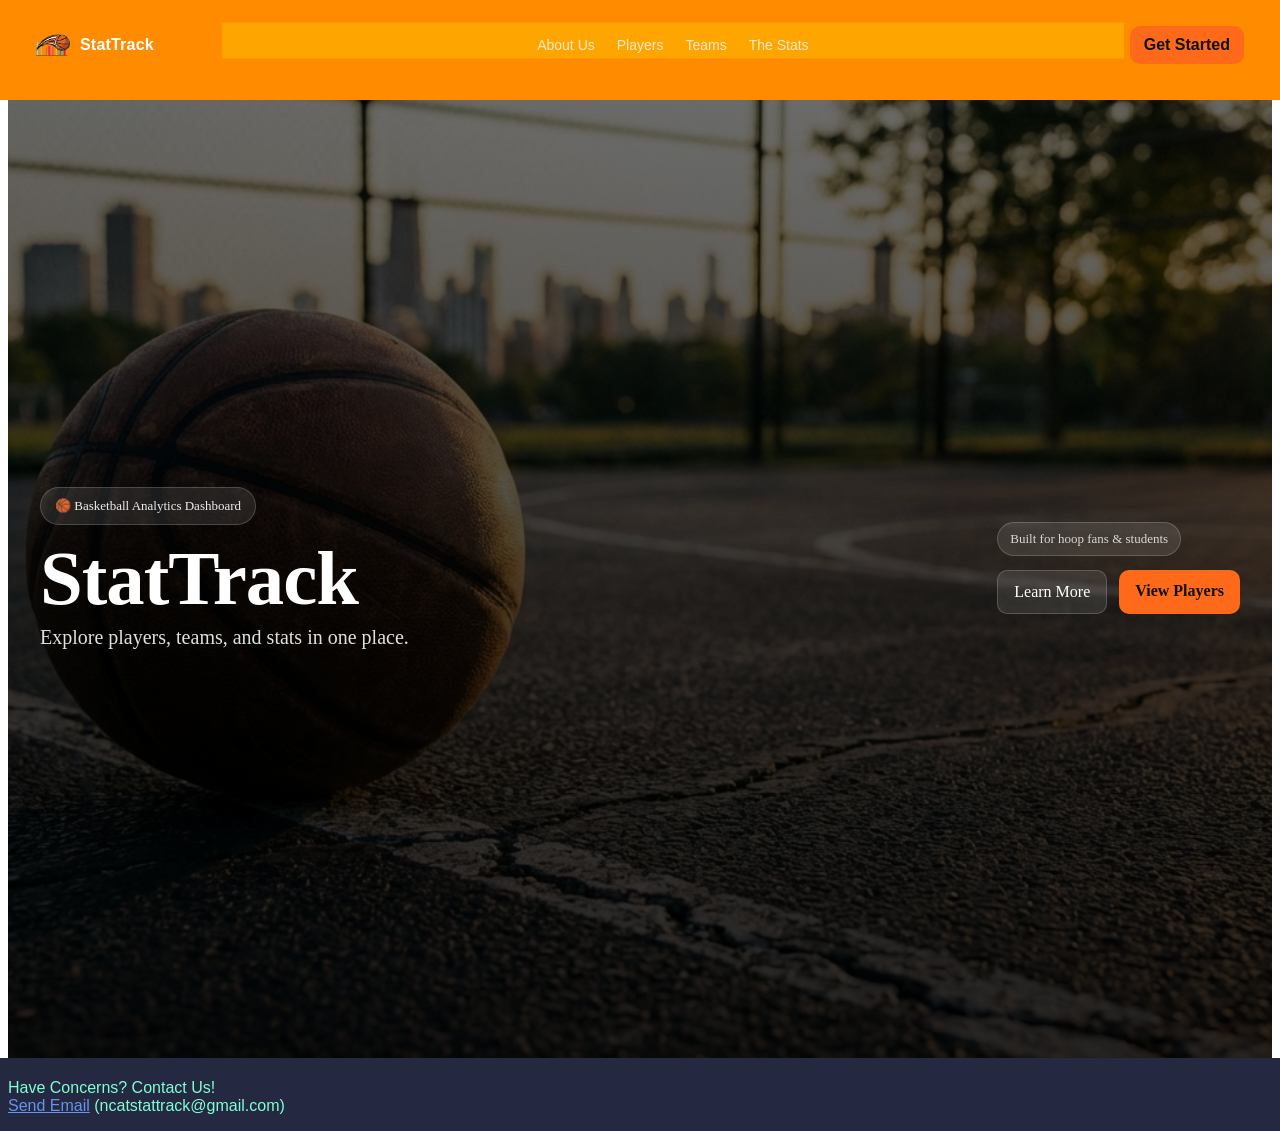
==== index.html @ 9331fdfb "Update index.html" ====
<!DOCTYPE html>
<html>
<head>
    <meta charset="UTF-8" />
    <meta name="viewport" content="width=device-width, initial-scale=1.0" />

    <title>StatTrack | Home</title>

    <!-- Global styles (already used across your site) -->
    <link rel="stylesheet" href="style.css">

    <!-- Homepage-only styles (you said this file exists / will exist) -->
    <link rel="stylesheet" href="home.css">

    <script src="api.js"></script>
    <script src="script.js"></script>
</head>

<body onload="helloWorld()">

    <!-- HOMEPAGE WRAPPER -->
    <main class="home">

        <!-- TOP NAV / HEADER (modern layout like reference) -->
        <header class="home-topbar">
            <div class="home-brand">
                <img src="stattrack_logo.png" alt="StatTrack Logo" class="home-logo">
                <span class="home-brandname">StatTrack</span>
            </div>

            <nav class="home-nav">
                <a href="aboutus.html">About Us</a>
                <a href="players.html">Players</a>
                <a href="teams.html">Teams</a>
                <a href="thestats.html">The Stats</a>
            </nav>

            <a class="home-cta" href="players.html">Get Started</a>
        </header>

        <!-- HERO CONTENT -->
        <section class="home-hero">
            <!-- Left side -->
            <div class="home-left">
                <div class="home-pill">🏀 Basketball Analytics Dashboard</div>
                <h1 class="home-title">StatTrack</h1>
                <p class="home-subtitle">
                    Explore players, teams, and stats in one place.
                </p>
            </div>

            <!-- Right side -->
            <div class="home-right">
                <div class="home-trust">Built for hoop fans & students</div>

                <div class="home-actions">
                    <a class="home-linkbtn" href="aboutus.html">Learn More</a>
                    <a class="home-primarybtn" href="players.html">View Players</a>
                </div>
            </div>
        </section>

    </main>

    <!-- Footer stays exactly like your original -->
    <footer>
        <div class="little-br"></div>
        <p>
            Have Concerns? Contact Us!<br>
            <a href="mailto:ncatstattrack@gmail.com">Send Email</a> (ncatstattrack@gmail.com)
        </p>
    </footer>

</body>
</html>
---- style.css ----
header {
    box-shadow: 0 -5vh 0 7vh darkorange;
    background-color: darkorange;
    box-sizing: border-box;
    color: white;
    font-family: Arial;
    margin-bottom: 0;
    padding-bottom: 0;
}

nav {
    box-shadow: 0 -0.5vh 0 1.1vh orange;
    background-color: orange;
    
}

nav a {
    text-decoration: none;
    color: #242841;
    font-family: Arial;
    font-size: 20px;
}

nav a:visited {
    color: #242841;
}

nav a:hover {
    color: white;
}

#footer-buffer {
    height: 100vh;
}

footer {
    box-shadow: 0 50vh 0 50vh #242841;
    background-color: #242841;
    color: aquamarine;
    font-family: Arial;
}

footer a {
    color: cornflowerblue;
}

footer a:visited {
    color: cornflowerblue;
}

.just-arial {
    font-family: Arial;
}

.simple-text {
    width: 725px;
    font-family: Arial;
}

.compare-text {
    font-family: Arial;
    text-align: center;
    vertical-align: top;
}

.fake-header {
    font-size: large;
    font-weight: bold;
    text-decoration: underline;
}

.little-br {
    height: 5px;
}

.season-table {
    border: 1px solid black;
}

.season-table td {
    border: 1px solid black;
}

.compare-table {
    margin-left: auto;
    margin-right: auto;
}

.compare-line {
  border-left: 2px solid black;
  height: 500px;
  position: relative;
  left: 50%;
  margin-left: -3px;
  margin-right: 300px;
  top: 0;
}
---- home.css ----
/* home.css
   Only linked on index.html, so it won’t affect your other pages.
   Uses your existing image: stattrackbg.png
*/

/* Full-screen background + dark overlay */
.home{
  min-height: 100vh;
  position: relative;
  color: #fff;

  background-image:
    linear-gradient(180deg, rgba(0,0,0,.55), rgba(0,0,0,.82)),
    url("stattrackbg.png");

  background-size: cover;
  background-position: center;
  background-repeat: no-repeat;
}

/* ---- Top bar (logo left, links centered, CTA right) ---- */
.home-topbar{
  position: absolute;
  top: 0; left: 0; right: 0;
  z-index: 5;

  display: flex;
  align-items: center;
  justify-content: space-between;
  gap: 16px;

  padding: 18px 28px;
}

.home-brand{
  display: flex;
  align-items: center;
  gap: 10px;
  min-width: 180px;
}

.home-logo{
  width: 34px;
  height: 34px;
  object-fit: contain;
}

.home-brandname{
  font-weight: 700;
  letter-spacing: .2px;
}

.home-nav{
  display: flex;
  gap: 22px;
  align-items: center;
  justify-content: center;
  flex: 1;
}

.home-nav a{
  color: rgba(255,255,255,.78);
  text-decoration: none;
  font-size: 14px;
}

.home-nav a:hover{
  color: #fff;
}

/* CTA button (orange) */
.home-cta{
  text-decoration: none;
  font-weight: 700;
  padding: 10px 14px;
  border-radius: 10px;

  background: #ff6a1a;
  color: #111;
}

/* ---- Hero layout ---- */
.home-hero{
  min-height: 100vh;
  max-width: 1200px;
  margin: 0 auto;

  /* space for topbar */
  padding: 110px 28px 40px;

  display: grid;
  grid-template-columns: 1.25fr 1fr;
  gap: 40px;
  align-items: center;
}

/* Left side */
.home-pill{
  display: inline-block;
  padding: 10px 14px;
  border-radius: 999px;

  background: rgba(255,255,255,.10);
  border: 1px solid rgba(255,255,255,.18);
  color: rgba(255,255,255,.92);
  font-size: 13px;
}

.home-title{
  margin: 18px 0 10px;
  font-size: clamp(56px, 6vw, 96px);
  line-height: .95;
  letter-spacing: -1px;
}

.home-subtitle{
  margin: 0;
  font-size: 20px;
  color: rgba(255,255,255,.88);
  max-width: 520px;
}

/* Right side */
.home-right{
  justify-self: end;
  max-width: 420px;
}

.home-trust{
  display: inline-block;
  padding: 8px 12px;
  border-radius: 999px;

  background: rgba(255,255,255,.10);
  border: 1px solid rgba(255,255,255,.18);
  color: rgba(255,255,255,.80);
  font-size: 13px;

  margin-bottom: 14px;
}

.home-actions{
  display: flex;
  gap: 12px;
  flex-wrap: wrap;
}

/* Buttons */
.home-linkbtn{
  text-decoration: none;
  color: #fff;

  padding: 12px 16px;
  border-radius: 10px;

  background: rgba(255,255,255,.10);
  border: 1px solid rgba(255,255,255,.18);
}

.home-linkbtn:hover{
  background: rgba(255,255,255,.14);
}

.home-primarybtn{
  text-decoration: none;
  color: #111;
  font-weight: 800;

  padding: 12px 16px;
  border-radius: 10px;

  background: #ff6a1a;
}

.home-primarybtn:hover{
  filter: brightness(1.05);
}

/* ---- Mobile ---- */
@media (max-width: 950px){
  /* keep it simple: hide center nav on small screens */
  .home-nav{ display: none; }

  .home-hero{
    grid-template-columns: 1fr;
    gap: 18px;
  }

  .home-right{
    justify-self: start;
  }
}
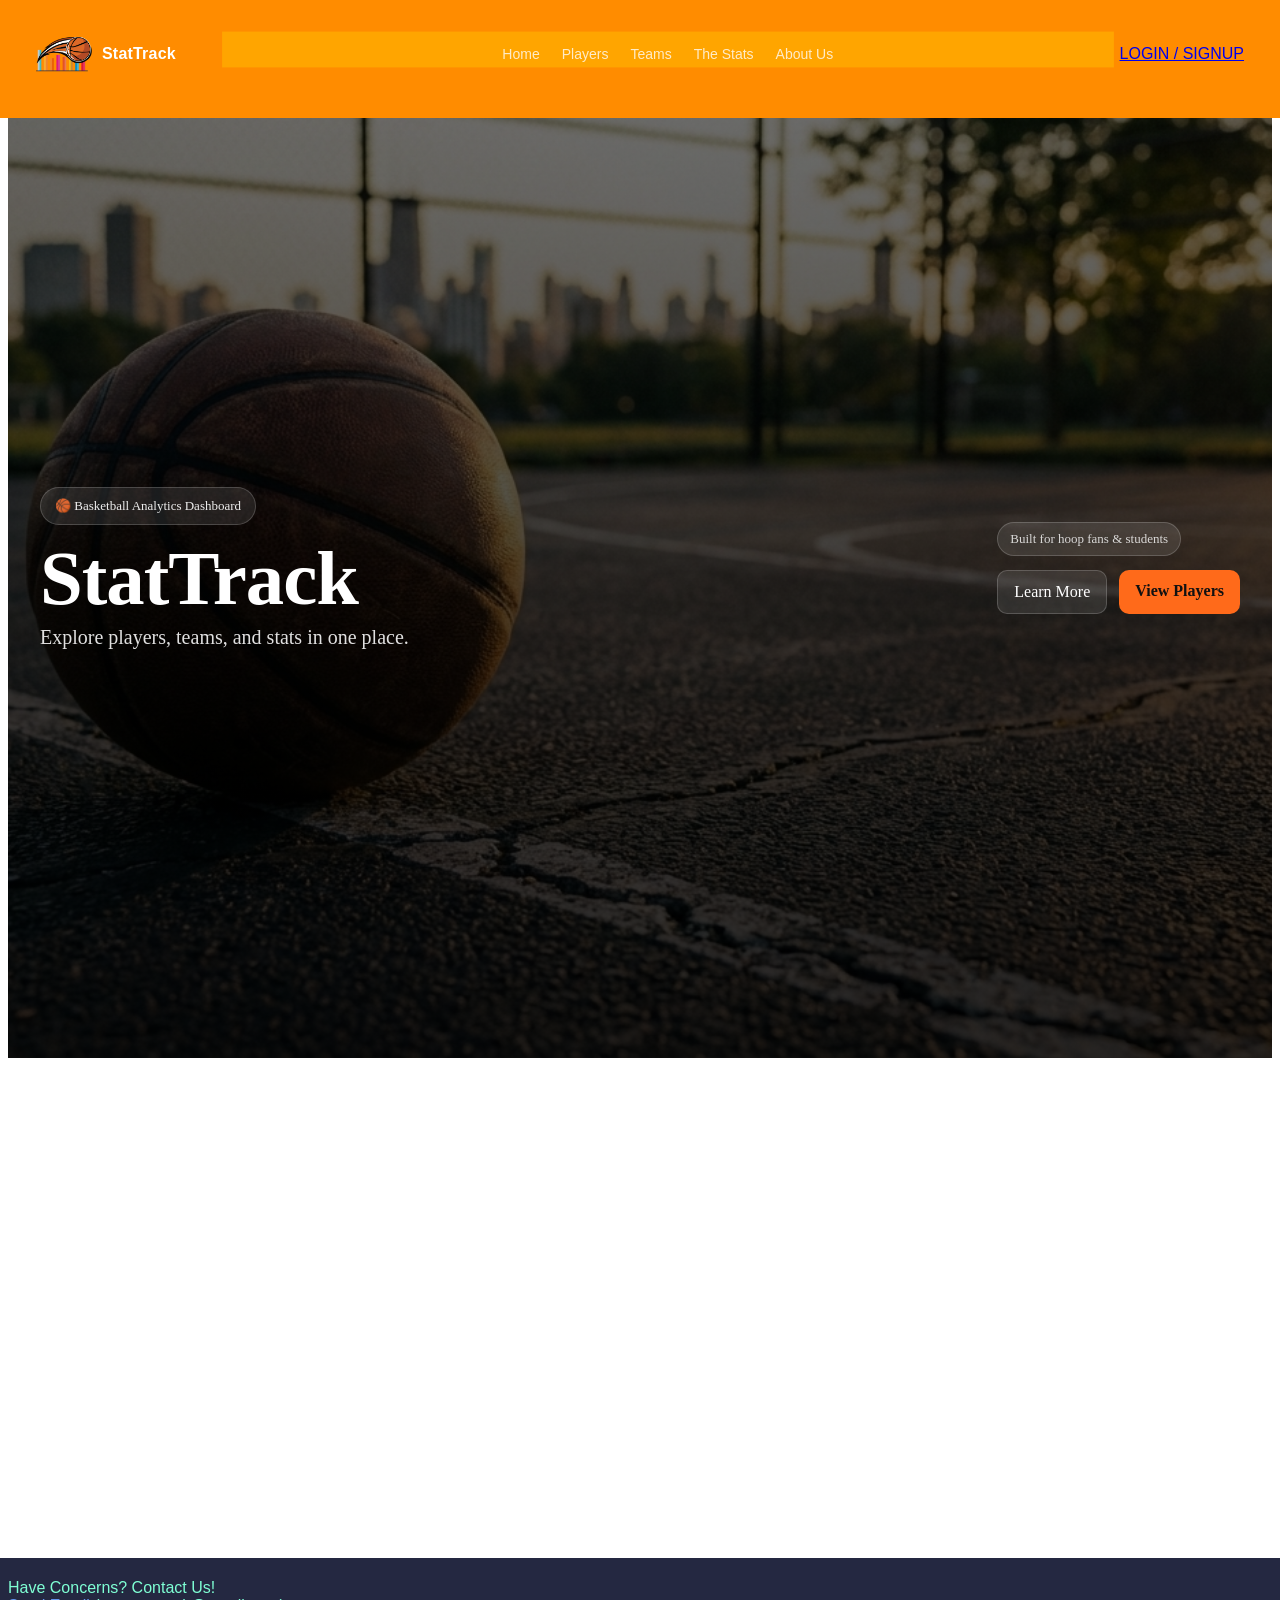
==== commit 6405ccce: "Update index.html" ====
--- a/index.html
+++ b/index.html
@@ -6,10 +6,10 @@
 
     <title>StatTrack | Home</title>
 
-    <!-- Global styles (already used across your site) -->
+    <!-- Global styles -->
     <link rel="stylesheet" href="style.css">
 
-    <!-- Homepage-only styles (you said this file exists / will exist) -->
+    <!-- Homepage specific styles -->
     <link rel="stylesheet" href="home.css">
 
     <script src="api.js"></script>
@@ -21,48 +21,64 @@
     <!-- HOMEPAGE WRAPPER -->
     <main class="home">
 
-        <!-- TOP NAV / HEADER (modern layout like reference) -->
+        <!-- TOP NAV / HEADER -->
         <header class="home-topbar">
+
             <div class="home-brand">
                 <img src="stattrack_logo.png" alt="StatTrack Logo" class="home-logo">
                 <span class="home-brandname">StatTrack</span>
             </div>
 
             <nav class="home-nav">
-                <a href="aboutus.html">About Us</a>
+                <a href="#" onclick="return false;">Home</a>
                 <a href="players.html">Players</a>
                 <a href="teams.html">Teams</a>
                 <a href="thestats.html">The Stats</a>
+                <a href="aboutus.html">About Us</a>
             </nav>
 
-            <a class="home-cta" href="players.html">Get Started</a>
+            <!-- Login Button (kept from your current version) -->
+            <div id="login-container">
+                <a href="login.html">LOGIN / SIGNUP</a>
+            </div>
+
         </header>
 
         <!-- HERO CONTENT -->
         <section class="home-hero">
-            <!-- Left side -->
+
+            <!-- Left -->
             <div class="home-left">
                 <div class="home-pill">🏀 Basketball Analytics Dashboard</div>
                 <h1 class="home-title">StatTrack</h1>
+
                 <p class="home-subtitle">
                     Explore players, teams, and stats in one place.
                 </p>
             </div>
 
-            <!-- Right side -->
+            <!-- Right -->
             <div class="home-right">
-                <div class="home-trust">Built for hoop fans & students</div>
+
+                <div class="home-trust">
+                    Built for hoop fans & students
+                </div>
 
                 <div class="home-actions">
                     <a class="home-linkbtn" href="aboutus.html">Learn More</a>
                     <a class="home-primarybtn" href="players.html">View Players</a>
                 </div>
+
             </div>
+
         </section>
 
     </main>
 
-    <!-- Footer stays exactly like your original -->
+    <!-- Footer Buffer -->
+    <div id="footer-buffer"></div>
+
+    <!-- Site Footer -->
     <footer>
         <div class="little-br"></div>
         <p>
@@ -73,4 +89,3 @@
 
 </body>
 </html>
-
--- a/style.css
+++ b/style.css
@@ -30,8 +30,20 @@
     color: white;
 }
 
+#login-container {
+    float: right;
+}
+
+#login-form {
+    width: 50%;
+    margin-left: auto;
+    margin-right: auto;
+    text-align: center;
+    font-family: Arial;
+}
+
 #footer-buffer {
-    height: 100vh;
+    height: 500px;
 }
 
 footer {
@@ -49,16 +61,12 @@
     color: cornflowerblue;
 }
 
-.just-arial {
-    font-family: Arial;
-}
-
 .simple-text {
     width: 725px;
     font-family: Arial;
 }
 
-.compare-text {
+.stat-text {
     font-family: Arial;
     text-align: center;
     vertical-align: top;
@@ -74,6 +82,11 @@
     height: 5px;
 }
 
+.stat-table {
+    margin-left: auto;
+    margin-right: auto;
+}
+
 .season-table {
     border: 1px solid black;
 }
@@ -82,9 +95,28 @@
     border: 1px solid black;
 }
 
-.compare-table {
-    margin-left: auto;
-    margin-right: auto;
+.season-arrow {
+    position: relative;
+    width: 100px;
+}
+
+.season-arrow button {
+    position: absolute;
+    top: 0;
+}
+
+.season-key {
+    text-align: left;
+}
+
+.season-color-1 {
+    background-color: antiquewhite;
+    color: black;
+}
+
+.season-color-2 {
+    background-color: coral;
+    color: black;
 }
 
 .compare-line {
--- a/home.css
+++ b/home.css
@@ -40,8 +40,8 @@
 }
 
 .home-logo{
-  width: 34px;
-  height: 34px;
+  width: 56px;
+  height: 56px;
   object-fit: contain;
 }
 
@@ -190,4 +190,3 @@
     justify-self: start;
   }
 }
-
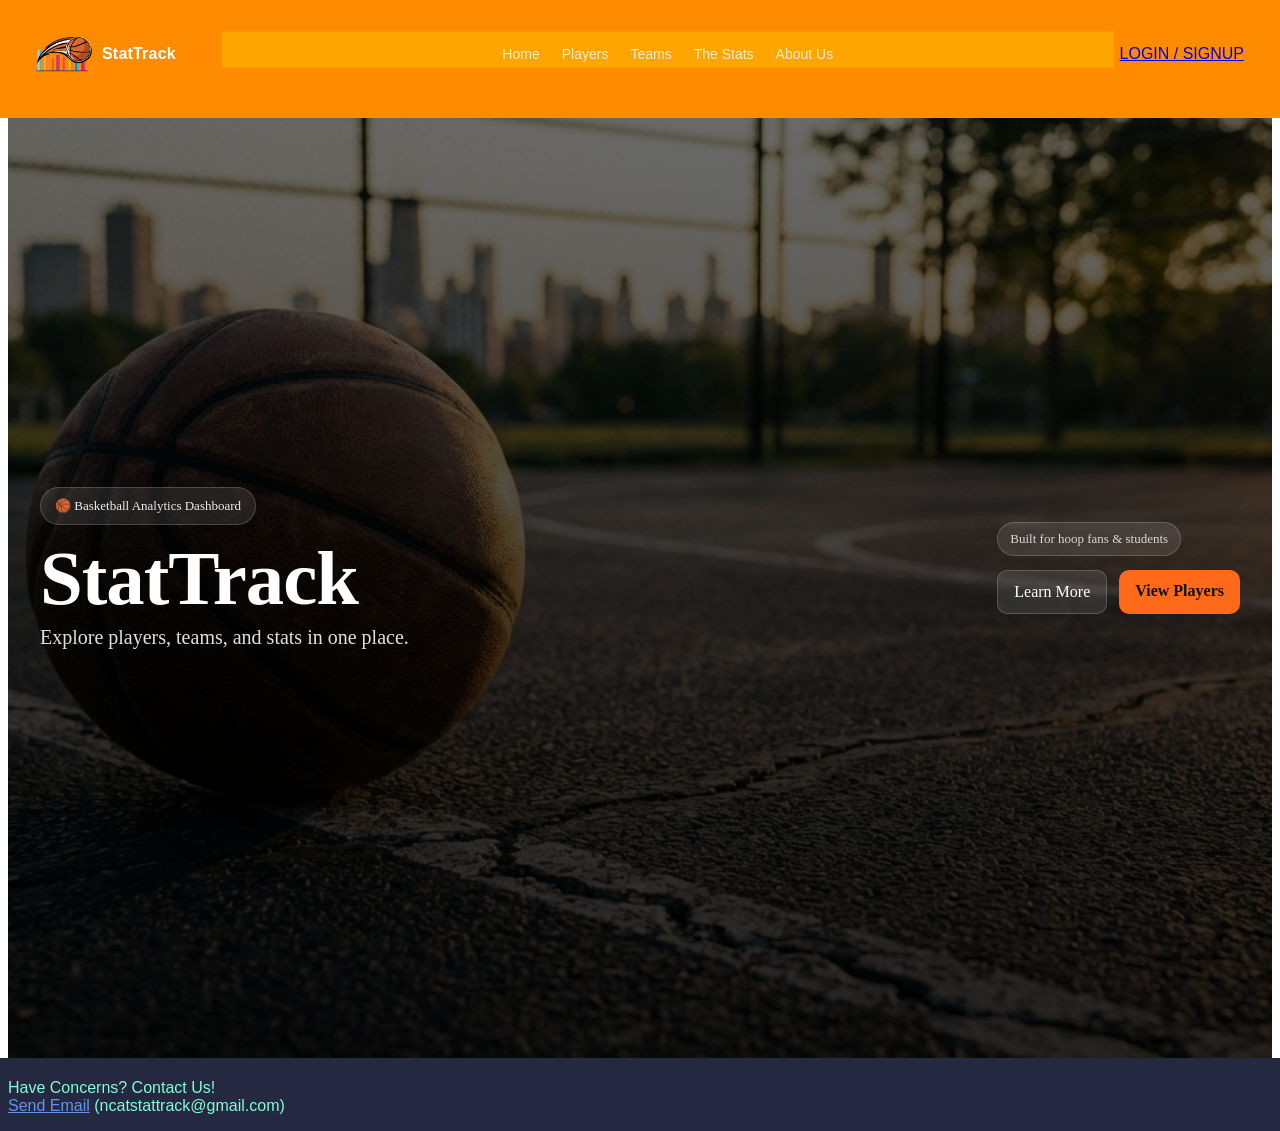
==== commit 65ea48cf: "Update index.html" ====
--- a/index.html
+++ b/index.html
@@ -75,8 +75,7 @@
 
     </main>
 
-    <!-- Footer Buffer -->
-    <div id="footer-buffer"></div>
+ 
 
     <!-- Site Footer -->
     <footer>
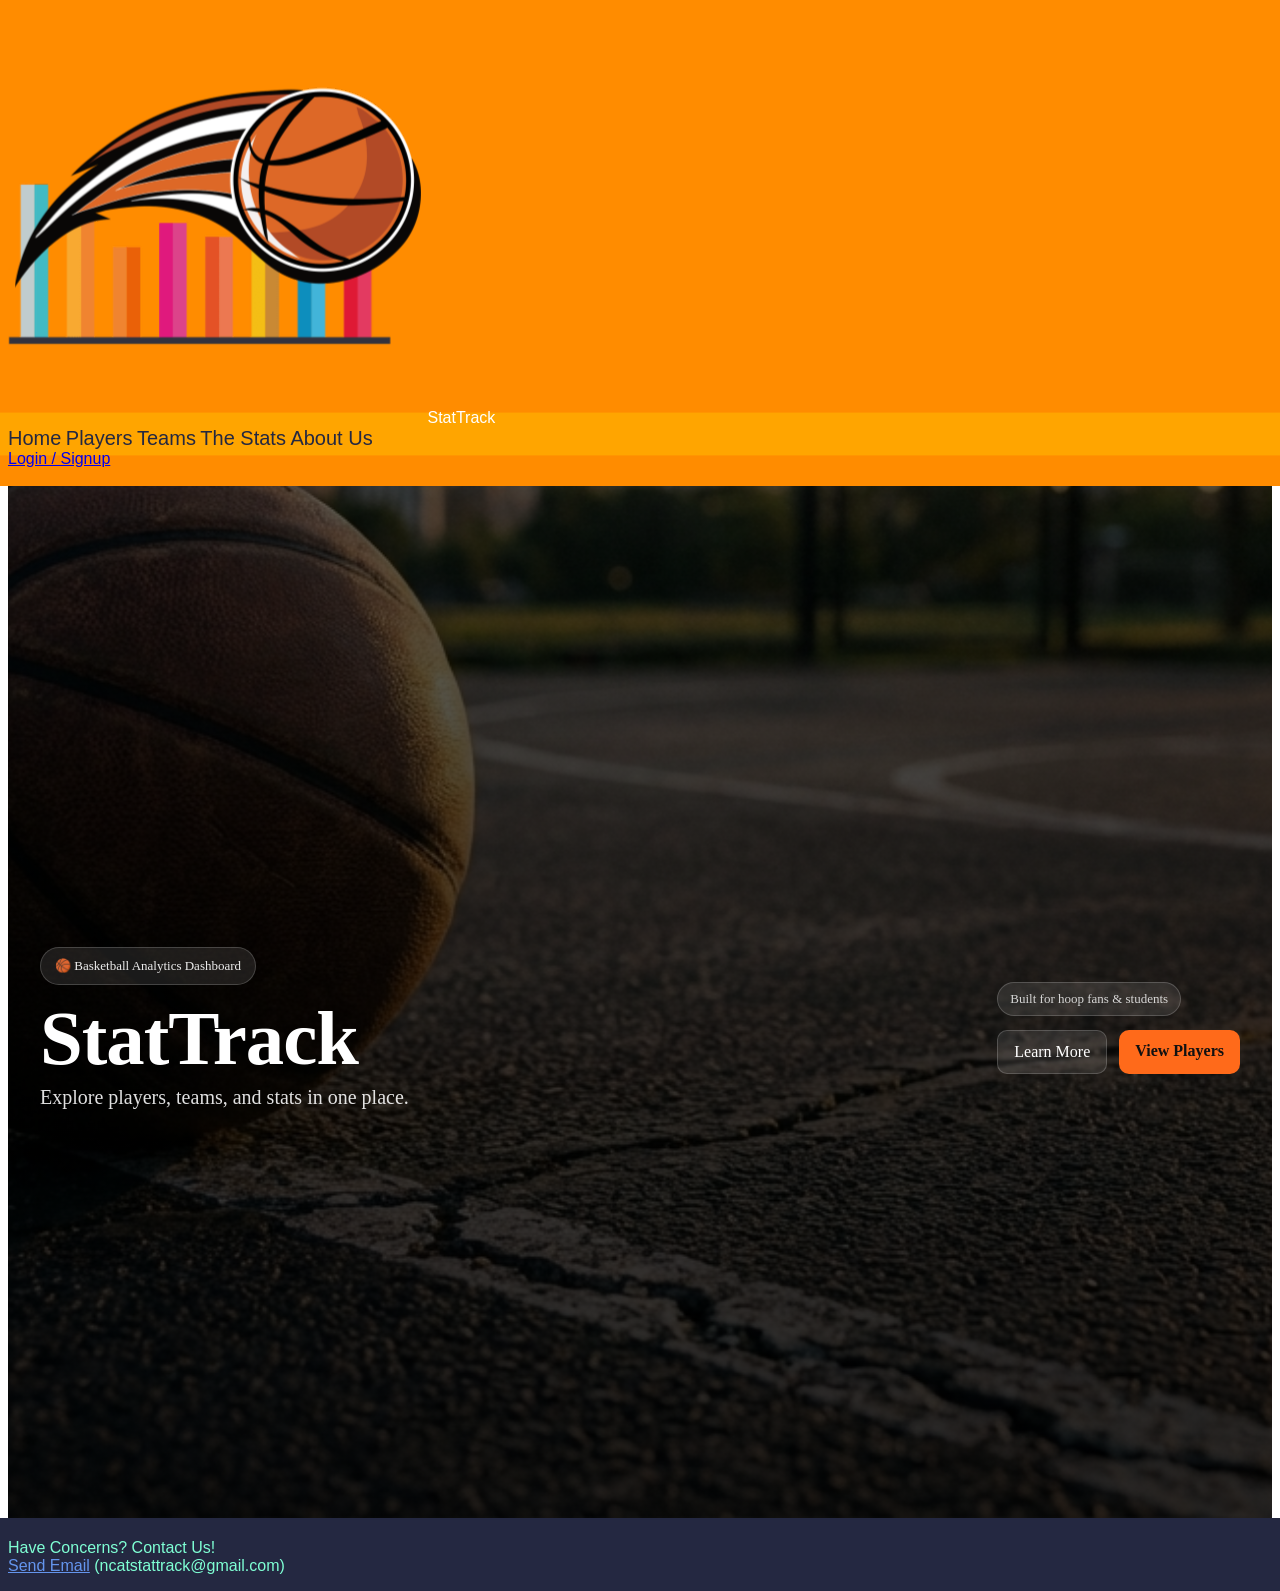
==== commit e94fe582: "Update index.html" ====
--- a/index.html
+++ b/index.html
@@ -22,27 +22,24 @@
     <main class="home">
 
         <!-- TOP NAV / HEADER -->
-        <header class="home-topbar">
+    <header class="site-header">
+        <div class="site-brand">
+            <img src="stattrack_logo.png" alt="StatTrack Logo" class="site-logo">
+            <span class="site-title">StatTrack</span>
+        </div>
 
-            <div class="home-brand">
-                <img src="stattrack_logo.png" alt="StatTrack Logo" class="home-logo">
-                <span class="home-brandname">StatTrack</span>
-            </div>
+        <nav class="site-nav">
+            <a href="#" onclick="return false;">Home</a>
+            <a href="players.html">Players</a>
+            <a href="teams.html">Teams</a>
+            <a href="thestats.html">The Stats</a>
+            <a href="aboutus.html">About Us</a>
+        </nav>
 
-            <nav class="home-nav">
-                <a href="#" onclick="return false;">Home</a>
-                <a href="players.html">Players</a>
-                <a href="teams.html">Teams</a>
-                <a href="thestats.html">The Stats</a>
-                <a href="aboutus.html">About Us</a>
-            </nav>
-
-            <!-- Login Button (kept from your current version) -->
-            <div id="login-container">
-                <a href="login.html">LOGIN / SIGNUP</a>
-            </div>
-
-        </header>
+        <div class="site-actions">
+            <a href="login.html" class="login-btn">Login / Signup</a>
+        </div>
+    </header>
 
         <!-- HERO CONTENT -->
         <section class="home-hero">
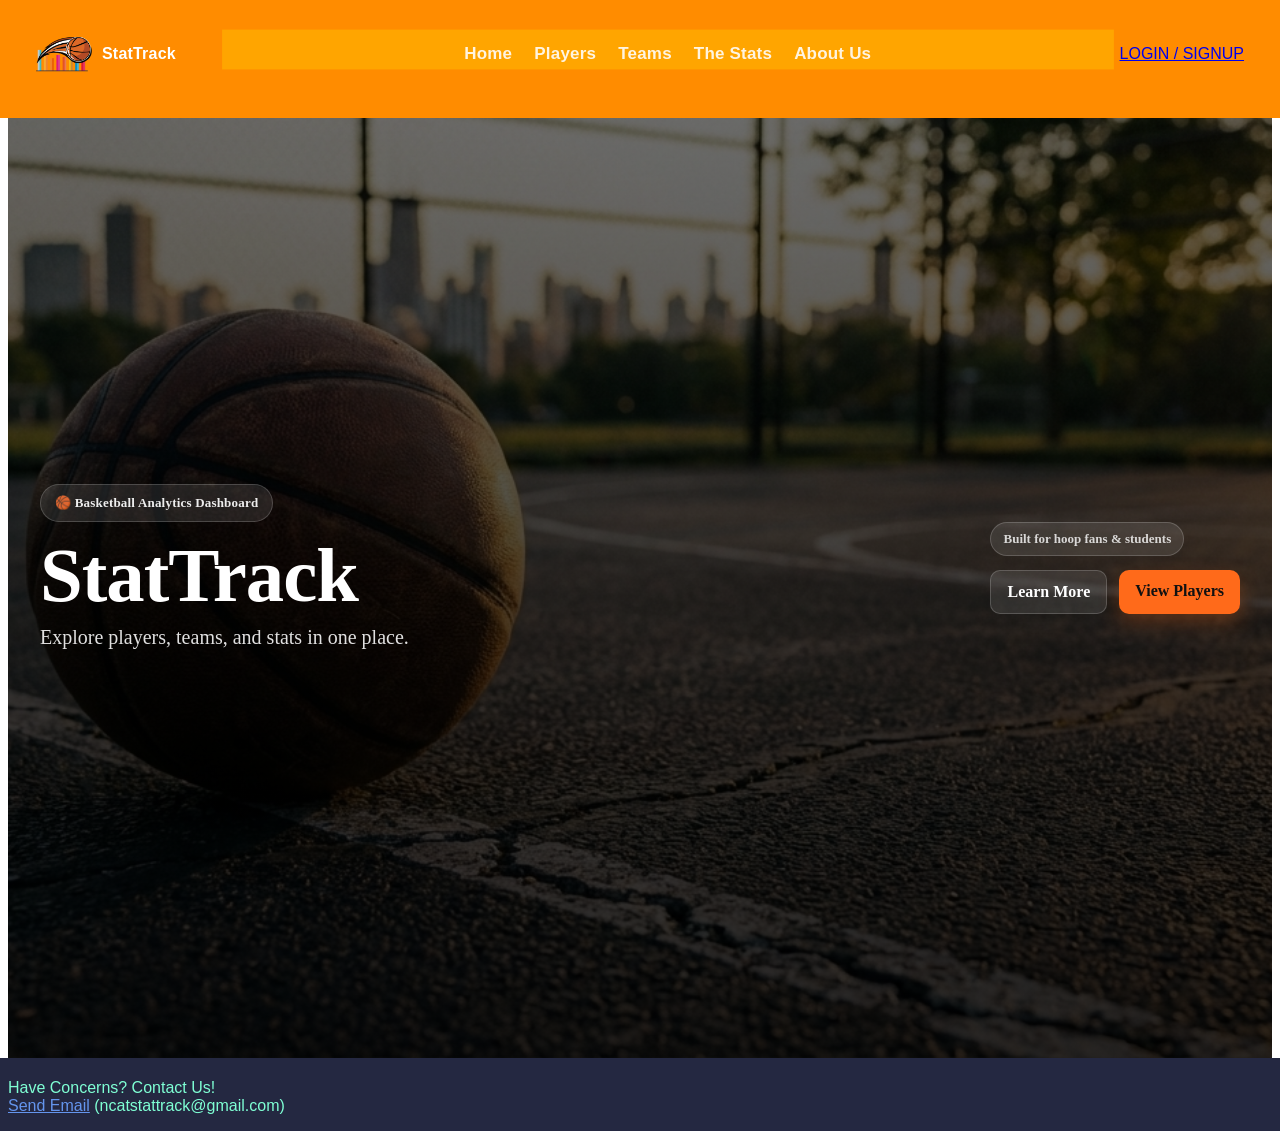
==== commit e2b93085: "Update index.html" ====
--- a/index.html
+++ b/index.html
@@ -22,24 +22,28 @@
     <main class="home">
 
         <!-- TOP NAV / HEADER -->
-    <header class="site-header">
-        <div class="site-brand">
-            <img src="stattrack_logo.png" alt="StatTrack Logo" class="site-logo">
-            <span class="site-title">StatTrack</span>
-        </div>
+  <header class="home-topbar">
 
-        <nav class="site-nav">
-            <a href="#" onclick="return false;">Home</a>
-            <a href="players.html">Players</a>
-            <a href="teams.html">Teams</a>
-            <a href="thestats.html">The Stats</a>
-            <a href="aboutus.html">About Us</a>
-        </nav>
+            <div class="home-brand">
+                <img src="stattrack_logo.png" alt="StatTrack Logo" class="home-logo">
+                <span class="home-brandname">StatTrack</span>
+            </div>
 
-        <div class="site-actions">
-            <a href="login.html" class="login-btn">Login / Signup</a>
-        </div>
-    </header>
+            <nav class="home-nav">
+                <a href="#" onclick="return false;">Home</a>
+                <a href="players.html">Players</a>
+                <a href="teams.html">Teams</a>
+                <a href="thestats.html">The Stats</a>
+                <a href="aboutus.html">About Us</a>
+            </nav>
+
+            <!-- Login Button (kept from your current version) -->
+            <div id="login-container">
+                <a href="login.html">LOGIN / SIGNUP</a>
+            </div>
+
+        </header>
+
 
         <!-- HERO CONTENT -->
         <section class="home-hero">
--- a/home.css
+++ b/home.css
@@ -189,4 +189,366 @@
   .home-right{
     justify-self: start;
   }
-}
+}  line-height: 1;
+}
+
+/* Nav */
+.home-nav {
+  display: flex;
+  align-items: center;
+  justify-content: center;
+  gap: 32px;
+  flex: 1;
+}
+
+.home-nav a {
+  color: rgba(255, 255, 255, 0.88);
+  text-decoration: none;
+  font-size: 17px;
+  font-weight: 600;
+  letter-spacing: 0.2px;
+  transition: color 0.2s ease, transform 0.2s ease;
+}
+
+.home-nav a:hover {
+  color: #ffffff;
+  transform: translateY(-1px);
+}
+
+/* Right-side CTA / login */
+.home-cta {
+  text-decoration: none;
+  font-weight: 800;
+  font-size: 15px;
+  padding: 12px 18px;
+  border-radius: 12px;
+  background: #ff6a1a;
+  color: #111;
+  box-shadow: 0 8px 20px rgba(255, 106, 26, 0.28);
+  transition: transform 0.2s ease, filter 0.2s ease;
+}
+
+.home-cta:hover {
+  filter: brightness(1.05);
+  transform: translateY(-1px);
+}
+
+/* ---- Hero layout ---- */
+.home-hero {
+  min-height: 100vh;
+  max-width: 1200px;
+  margin: 0 auto;
+  padding: 140px 40px 60px;
+
+  display: grid;
+  grid-template-columns: 1.2fr 0.9fr;
+  gap: 56px;
+  align-items: center;
+}
+
+/* Left side */
+.home-left {
+  max-width: 680px;
+}
+
+.home-pill {
+  display: inline-block;
+  padding: 10px 16px;
+  border-radius: 999px;
+  background: rgba(255, 255, 255, 0.10);
+  border: 1px solid rgba(255, 255, 255, 0.18);
+  color: rgba(255, 255, 255, 0.95);
+  font-size: 13px;
+  font-weight: 600;
+  letter-spacing: 0.2px;
+}
+
+.home-title {
+  margin: 22px 0 14px;
+  font-size: clamp(64px, 7vw, 104px);
+  line-height: 0.93;
+  letter-spacing: -1.8px;
+  font-weight: 800;
+}
+
+.home-subtitle {
+  margin: 0;
+  font-size: 22px;
+  line-height: 1.5;
+  color: rgba(255, 255, 255, 0.88);
+  max-width: 560px;
+}
+
+/* Right side */
+.home-right {
+  justify-self: end;
+  max-width: 430px;
+}
+
+.home-trust {
+  display: inline-block;
+  padding: 9px 13px;
+  border-radius: 999px;
+  background: rgba(255, 255, 255, 0.10);
+  border: 1px solid rgba(255, 255, 255, 0.18);
+  color: rgba(255, 255, 255, 0.82);
+  font-size: 13px;
+  font-weight: 600;
+  margin-bottom: 18px;
+}
+
+.home-actions {
+  display: flex;
+  gap: 14px;
+  flex-wrap: wrap;
+}
+
+.home-linkbtn {
+  text-decoration: none;
+  color: #fff;
+  font-weight: 600;
+  padding: 13px 18px;
+  border-radius: 12px;
+  background: rgba(255, 255, 255, 0.10);
+  border: 1px solid rgba(255, 255, 255, 0.18);
+  transition: background 0.2s ease, transform 0.2s ease;
+}
+
+.home-linkbtn:hover {
+  background: rgba(255, 255, 255, 0.16);
+  transform: translateY(-1px);
+}
+
+.home-primarybtn {
+  text-decoration: none;
+  color: #111;
+  font-weight: 800;
+  padding: 13px 18px;
+  border-radius: 12px;
+  background: #ff6a1a;
+  box-shadow: 0 8px 20px rgba(255, 106, 26, 0.28);
+  transition: transform 0.2s ease, filter 0.2s ease;
+}
+
+.home-primarybtn:hover {
+  filter: brightness(1.05);
+  transform: translateY(-1px);
+}
+
+/* ---- Tablet ---- */
+@media (max-width: 1100px) {
+  .home-topbar {
+    padding: 18px 24px;
+    gap: 18px;
+  }
+
+  .home-logo {
+    width: 60px;
+    height: 60px;
+  }
+
+  .home-brandname {
+    font-size: 24px;
+  }
+
+  .home-nav {
+    gap: 22px;
+  }
+
+  .home-nav a {
+    font-size: 15px;
+  }
+
+  .home-hero {
+    padding: 130px 24px 50px;
+    gap: 36px;
+  }
+}
+
+/* ---- Mobile ---- */
+@media (max-width: 950px) {
+  .home-topbar {
+    position: static;
+    padding: 18px 20px;
+    flex-wrap: wrap;
+    justify-content: space-between;
+  }
+
+  .home-brand {
+    min-width: auto;
+  }
+
+  .home-logo {
+    width: 56px;
+    height: 56px;
+  }
+
+  .home-brandname {
+    font-size: 22px;
+  }
+
+  .home-nav {
+    order: 3;
+    width: 100%;
+    justify-content: flex-start;
+    gap: 18px;
+    flex-wrap: wrap;
+    padding-top: 8px;
+  }
+
+  .home-nav a {
+    font-size: 15px;
+  }
+
+  .home-cta {
+    font-size: 14px;
+    padding: 11px 16px;
+  }
+
+  .home-hero {
+    min-height: auto;
+    grid-template-columns: 1fr;
+    gap: 22px;
+    padding: 36px 20px 50px;
+  }
+
+  .home-right {
+    justify-self: start;
+    max-width: 100%;
+  }
+
+  .home-title {
+    font-size: clamp(48px, 14vw, 72px);
+  }
+
+  .home-subtitle {
+    font-size: 18px;
+  }
+}}
+
+.home-nav a:hover{
+  color: #fff;
+}
+
+/* CTA button (orange) */
+.home-cta{
+  text-decoration: none;
+  font-weight: 700;
+  padding: 10px 14px;
+  border-radius: 10px;
+
+  background: #ff6a1a;
+  color: #111;
+}
+
+/* ---- Hero layout ---- */
+.home-hero{
+  min-height: 100vh;
+  max-width: 1200px;
+  margin: 0 auto;
+
+  /* space for topbar */
+  padding: 110px 28px 40px;
+
+  display: grid;
+  grid-template-columns: 1.25fr 1fr;
+  gap: 40px;
+  align-items: center;
+}
+
+/* Left side */
+.home-pill{
+  display: inline-block;
+  padding: 10px 14px;
+  border-radius: 999px;
+
+  background: rgba(255,255,255,.10);
+  border: 1px solid rgba(255,255,255,.18);
+  color: rgba(255,255,255,.92);
+  font-size: 13px;
+}
+
+.home-title{
+  margin: 18px 0 10px;
+  font-size: clamp(56px, 6vw, 96px);
+  line-height: .95;
+  letter-spacing: -1px;
+}
+
+.home-subtitle{
+  margin: 0;
+  font-size: 20px;
+  color: rgba(255,255,255,.88);
+  max-width: 520px;
+}
+
+/* Right side */
+.home-right{
+  justify-self: end;
+  max-width: 420px;
+}
+
+.home-trust{
+  display: inline-block;
+  padding: 8px 12px;
+  border-radius: 999px;
+
+  background: rgba(255,255,255,.10);
+  border: 1px solid rgba(255,255,255,.18);
+  color: rgba(255,255,255,.80);
+  font-size: 13px;
+
+  margin-bottom: 14px;
+}
+
+.home-actions{
+  display: flex;
+  gap: 12px;
+  flex-wrap: wrap;
+}
+
+/* Buttons */
+.home-linkbtn{
+  text-decoration: none;
+  color: #fff;
+
+  padding: 12px 16px;
+  border-radius: 10px;
+
+  background: rgba(255,255,255,.10);
+  border: 1px solid rgba(255,255,255,.18);
+}
+
+.home-linkbtn:hover{
+  background: rgba(255,255,255,.14);
+}
+
+.home-primarybtn{
+  text-decoration: none;
+  color: #111;
+  font-weight: 800;
+
+  padding: 12px 16px;
+  border-radius: 10px;
+
+  background: #ff6a1a;
+}
+
+.home-primarybtn:hover{
+  filter: brightness(1.05);
+}
+
+/* ---- Mobile ---- */
+@media (max-width: 950px){
+  /* keep it simple: hide center nav on small screens */
+  .home-nav{ display: none; }
+
+  .home-hero{
+    grid-template-columns: 1fr;
+    gap: 18px;
+  }
+
+  .home-right{
+    justify-self: start;
+  }
+}
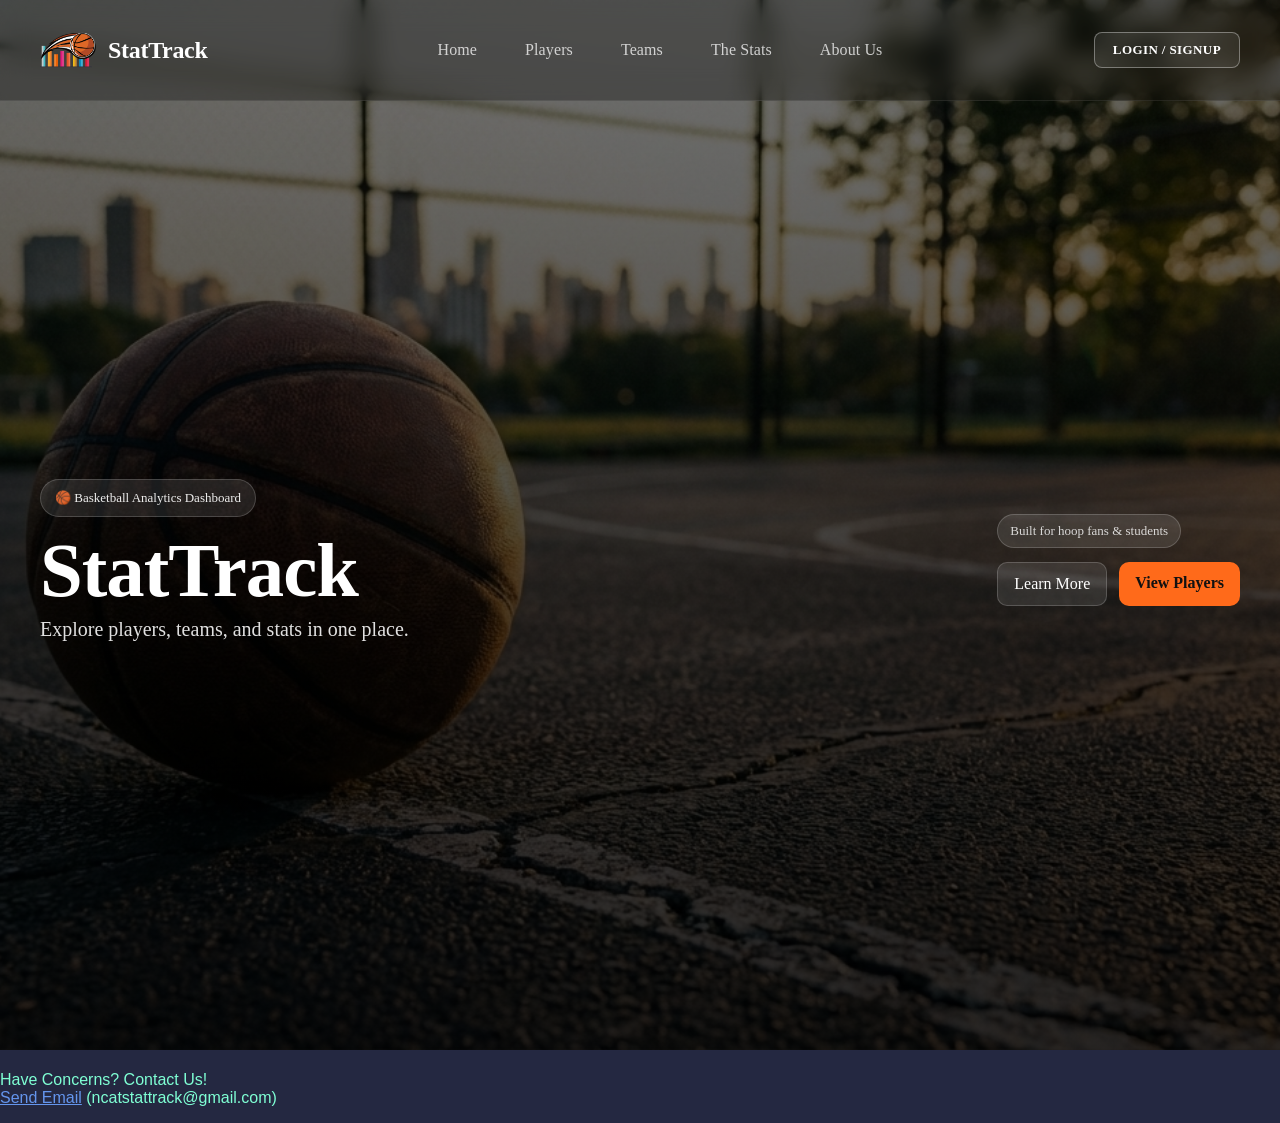
==== commit a17efc53: "Cookie testing" ====
--- a/index.html
+++ b/index.html
@@ -16,7 +16,7 @@
     <script src="script.js"></script>
 </head>
 
-<body onload="helloWorld()">
+<body>
 
     <!-- HOMEPAGE WRAPPER -->
     <main class="home">
--- a/style.css
+++ b/style.css
@@ -66,12 +66,6 @@
     font-family: Arial;
 }
 
-.stat-text {
-    font-family: Arial;
-    text-align: center;
-    vertical-align: top;
-}
-
 .fake-header {
     font-size: large;
     font-weight: bold;
@@ -82,9 +76,19 @@
     height: 5px;
 }
 
+.stat-text {
+    font-family: Arial;
+    text-align: center;
+    vertical-align: top;
+}
+
 .stat-table {
     margin-left: auto;
     margin-right: auto;
+}
+
+.stat-table tbody {
+    vertical-align: top;
 }
 
 .season-table {
@@ -102,7 +106,10 @@
 
 .season-arrow button {
     position: absolute;
-    top: 0;
+    top: 50%;
+    left: 50%;
+    transform: translate(-50%, -50%);
+    top: 10px;
 }
 
 .season-key {
--- a/home.css
+++ b/home.css
@@ -2,12 +2,20 @@
    Only linked on index.html, so it won’t affect your other pages.
    Uses your existing image: stattrackbg.png
 */
+
+/* Reset body margin/padding that causes white gaps */
+body {
+  margin: 0 !important;
+  padding: 0 !important;
+}
 
 /* Full-screen background + dark overlay */
 .home{
   min-height: 100vh;
   position: relative;
   color: #fff;
+  margin: 0;
+  padding: 0;
 
   background-image:
     linear-gradient(180deg, rgba(0,0,0,.55), rgba(0,0,0,.82)),
@@ -19,7 +27,8 @@
 }
 
 /* ---- Top bar (logo left, links centered, CTA right) ---- */
-.home-topbar{
+/* element+class beats style.css's bare `header` selector */
+header.home-topbar{
   position: absolute;
   top: 0; left: 0; right: 0;
   z-index: 5;
@@ -29,14 +38,25 @@
   justify-content: space-between;
   gap: 16px;
 
-  padding: 18px 28px;
+  padding: 22px 40px;
+
+  /* Kill the orange from style.css */
+  background-color: transparent !important;
+  background: rgba(0,0,0,0.3) !important;
+  backdrop-filter: blur(14px);
+  -webkit-backdrop-filter: blur(14px);
+  box-shadow: none !important;
+  border-bottom: 1px solid rgba(255,255,255,0.08) !important;
+  color: #fff !important;
+  font-family: inherit !important;
 }
 
 .home-brand{
   display: flex;
   align-items: center;
-  gap: 10px;
-  min-width: 180px;
+  gap: 12px;
+  min-width: 200px;
+  text-decoration: none;
 }
 
 .home-logo{
@@ -46,26 +66,68 @@
 }
 
 .home-brandname{
+  font-size: 24px;
   font-weight: 700;
-  letter-spacing: .2px;
-}
-
-.home-nav{
-  display: flex;
-  gap: 22px;
+  letter-spacing: -0.3px;
+  color: #fff !important;
+  text-decoration: none !important;
+}
+
+nav.home-nav{
+  display: flex;
+  gap: 8px;
   align-items: center;
   justify-content: center;
   flex: 1;
-}
-
-.home-nav a{
-  color: rgba(255,255,255,.78);
-  text-decoration: none;
-  font-size: 14px;
-}
-
-.home-nav a:hover{
-  color: #fff;
+
+  /* Kill style.css orange nav */
+  background-color: transparent !important;
+  background: transparent !important;
+  box-shadow: none !important;
+}
+
+nav.home-nav a,
+nav.home-nav a:visited {
+  color: rgba(255,255,255,.75) !important;
+  text-decoration: none !important;
+  font-size: 16px;
+  font-weight: 500;
+  font-family: inherit !important;
+  padding: 7px 20px;
+  border-radius: 8px;
+  transition: background 0.18s, color 0.18s;
+  letter-spacing: 0.1px;
+}
+
+nav.home-nav a:hover{
+  color: #fff !important;
+  background: rgba(255,255,255,.10);
+}
+
+/* Login / Signup button */
+#login-container {
+  min-width: 160px;
+  display: flex;
+  justify-content: flex-end;
+}
+
+#login-container a {
+  text-decoration: none !important;
+  color: #fff !important;
+  font-weight: 600;
+  font-size: 13px;
+  letter-spacing: 0.4px;
+  padding: 9px 18px;
+  border-radius: 8px;
+  border: 1.5px solid rgba(255,255,255,.35);
+  background: rgba(255,255,255,.08);
+  transition: background 0.18s, border-color 0.18s;
+  white-space: nowrap;
+}
+
+#login-container a:hover {
+  background: rgba(255,255,255,.16);
+  border-color: rgba(255,255,255,.6);
 }
 
 /* CTA button (orange) */
@@ -76,7 +138,7 @@
   border-radius: 10px;
 
   background: #ff6a1a;
-  color: #111;
+  color: #fff !important;
 }
 
 /* ---- Hero layout ---- */
@@ -189,366 +251,4 @@
   .home-right{
     justify-self: start;
   }
-}  line-height: 1;
-}
-
-/* Nav */
-.home-nav {
-  display: flex;
-  align-items: center;
-  justify-content: center;
-  gap: 32px;
-  flex: 1;
-}
-
-.home-nav a {
-  color: rgba(255, 255, 255, 0.88);
-  text-decoration: none;
-  font-size: 17px;
-  font-weight: 600;
-  letter-spacing: 0.2px;
-  transition: color 0.2s ease, transform 0.2s ease;
-}
-
-.home-nav a:hover {
-  color: #ffffff;
-  transform: translateY(-1px);
-}
-
-/* Right-side CTA / login */
-.home-cta {
-  text-decoration: none;
-  font-weight: 800;
-  font-size: 15px;
-  padding: 12px 18px;
-  border-radius: 12px;
-  background: #ff6a1a;
-  color: #111;
-  box-shadow: 0 8px 20px rgba(255, 106, 26, 0.28);
-  transition: transform 0.2s ease, filter 0.2s ease;
-}
-
-.home-cta:hover {
-  filter: brightness(1.05);
-  transform: translateY(-1px);
-}
-
-/* ---- Hero layout ---- */
-.home-hero {
-  min-height: 100vh;
-  max-width: 1200px;
-  margin: 0 auto;
-  padding: 140px 40px 60px;
-
-  display: grid;
-  grid-template-columns: 1.2fr 0.9fr;
-  gap: 56px;
-  align-items: center;
-}
-
-/* Left side */
-.home-left {
-  max-width: 680px;
-}
-
-.home-pill {
-  display: inline-block;
-  padding: 10px 16px;
-  border-radius: 999px;
-  background: rgba(255, 255, 255, 0.10);
-  border: 1px solid rgba(255, 255, 255, 0.18);
-  color: rgba(255, 255, 255, 0.95);
-  font-size: 13px;
-  font-weight: 600;
-  letter-spacing: 0.2px;
-}
-
-.home-title {
-  margin: 22px 0 14px;
-  font-size: clamp(64px, 7vw, 104px);
-  line-height: 0.93;
-  letter-spacing: -1.8px;
-  font-weight: 800;
-}
-
-.home-subtitle {
-  margin: 0;
-  font-size: 22px;
-  line-height: 1.5;
-  color: rgba(255, 255, 255, 0.88);
-  max-width: 560px;
-}
-
-/* Right side */
-.home-right {
-  justify-self: end;
-  max-width: 430px;
-}
-
-.home-trust {
-  display: inline-block;
-  padding: 9px 13px;
-  border-radius: 999px;
-  background: rgba(255, 255, 255, 0.10);
-  border: 1px solid rgba(255, 255, 255, 0.18);
-  color: rgba(255, 255, 255, 0.82);
-  font-size: 13px;
-  font-weight: 600;
-  margin-bottom: 18px;
-}
-
-.home-actions {
-  display: flex;
-  gap: 14px;
-  flex-wrap: wrap;
-}
-
-.home-linkbtn {
-  text-decoration: none;
-  color: #fff;
-  font-weight: 600;
-  padding: 13px 18px;
-  border-radius: 12px;
-  background: rgba(255, 255, 255, 0.10);
-  border: 1px solid rgba(255, 255, 255, 0.18);
-  transition: background 0.2s ease, transform 0.2s ease;
-}
-
-.home-linkbtn:hover {
-  background: rgba(255, 255, 255, 0.16);
-  transform: translateY(-1px);
-}
-
-.home-primarybtn {
-  text-decoration: none;
-  color: #111;
-  font-weight: 800;
-  padding: 13px 18px;
-  border-radius: 12px;
-  background: #ff6a1a;
-  box-shadow: 0 8px 20px rgba(255, 106, 26, 0.28);
-  transition: transform 0.2s ease, filter 0.2s ease;
-}
-
-.home-primarybtn:hover {
-  filter: brightness(1.05);
-  transform: translateY(-1px);
-}
-
-/* ---- Tablet ---- */
-@media (max-width: 1100px) {
-  .home-topbar {
-    padding: 18px 24px;
-    gap: 18px;
-  }
-
-  .home-logo {
-    width: 60px;
-    height: 60px;
-  }
-
-  .home-brandname {
-    font-size: 24px;
-  }
-
-  .home-nav {
-    gap: 22px;
-  }
-
-  .home-nav a {
-    font-size: 15px;
-  }
-
-  .home-hero {
-    padding: 130px 24px 50px;
-    gap: 36px;
-  }
-}
-
-/* ---- Mobile ---- */
-@media (max-width: 950px) {
-  .home-topbar {
-    position: static;
-    padding: 18px 20px;
-    flex-wrap: wrap;
-    justify-content: space-between;
-  }
-
-  .home-brand {
-    min-width: auto;
-  }
-
-  .home-logo {
-    width: 56px;
-    height: 56px;
-  }
-
-  .home-brandname {
-    font-size: 22px;
-  }
-
-  .home-nav {
-    order: 3;
-    width: 100%;
-    justify-content: flex-start;
-    gap: 18px;
-    flex-wrap: wrap;
-    padding-top: 8px;
-  }
-
-  .home-nav a {
-    font-size: 15px;
-  }
-
-  .home-cta {
-    font-size: 14px;
-    padding: 11px 16px;
-  }
-
-  .home-hero {
-    min-height: auto;
-    grid-template-columns: 1fr;
-    gap: 22px;
-    padding: 36px 20px 50px;
-  }
-
-  .home-right {
-    justify-self: start;
-    max-width: 100%;
-  }
-
-  .home-title {
-    font-size: clamp(48px, 14vw, 72px);
-  }
-
-  .home-subtitle {
-    font-size: 18px;
-  }
-}}
-
-.home-nav a:hover{
-  color: #fff;
-}
-
-/* CTA button (orange) */
-.home-cta{
-  text-decoration: none;
-  font-weight: 700;
-  padding: 10px 14px;
-  border-radius: 10px;
-
-  background: #ff6a1a;
-  color: #111;
-}
-
-/* ---- Hero layout ---- */
-.home-hero{
-  min-height: 100vh;
-  max-width: 1200px;
-  margin: 0 auto;
-
-  /* space for topbar */
-  padding: 110px 28px 40px;
-
-  display: grid;
-  grid-template-columns: 1.25fr 1fr;
-  gap: 40px;
-  align-items: center;
-}
-
-/* Left side */
-.home-pill{
-  display: inline-block;
-  padding: 10px 14px;
-  border-radius: 999px;
-
-  background: rgba(255,255,255,.10);
-  border: 1px solid rgba(255,255,255,.18);
-  color: rgba(255,255,255,.92);
-  font-size: 13px;
-}
-
-.home-title{
-  margin: 18px 0 10px;
-  font-size: clamp(56px, 6vw, 96px);
-  line-height: .95;
-  letter-spacing: -1px;
-}
-
-.home-subtitle{
-  margin: 0;
-  font-size: 20px;
-  color: rgba(255,255,255,.88);
-  max-width: 520px;
-}
-
-/* Right side */
-.home-right{
-  justify-self: end;
-  max-width: 420px;
-}
-
-.home-trust{
-  display: inline-block;
-  padding: 8px 12px;
-  border-radius: 999px;
-
-  background: rgba(255,255,255,.10);
-  border: 1px solid rgba(255,255,255,.18);
-  color: rgba(255,255,255,.80);
-  font-size: 13px;
-
-  margin-bottom: 14px;
-}
-
-.home-actions{
-  display: flex;
-  gap: 12px;
-  flex-wrap: wrap;
-}
-
-/* Buttons */
-.home-linkbtn{
-  text-decoration: none;
-  color: #fff;
-
-  padding: 12px 16px;
-  border-radius: 10px;
-
-  background: rgba(255,255,255,.10);
-  border: 1px solid rgba(255,255,255,.18);
-}
-
-.home-linkbtn:hover{
-  background: rgba(255,255,255,.14);
-}
-
-.home-primarybtn{
-  text-decoration: none;
-  color: #111;
-  font-weight: 800;
-
-  padding: 12px 16px;
-  border-radius: 10px;
-
-  background: #ff6a1a;
-}
-
-.home-primarybtn:hover{
-  filter: brightness(1.05);
-}
-
-/* ---- Mobile ---- */
-@media (max-width: 950px){
-  /* keep it simple: hide center nav on small screens */
-  .home-nav{ display: none; }
-
-  .home-hero{
-    grid-template-columns: 1fr;
-    gap: 18px;
-  }
-
-  .home-right{
-    justify-self: start;
-  }
-}
+}
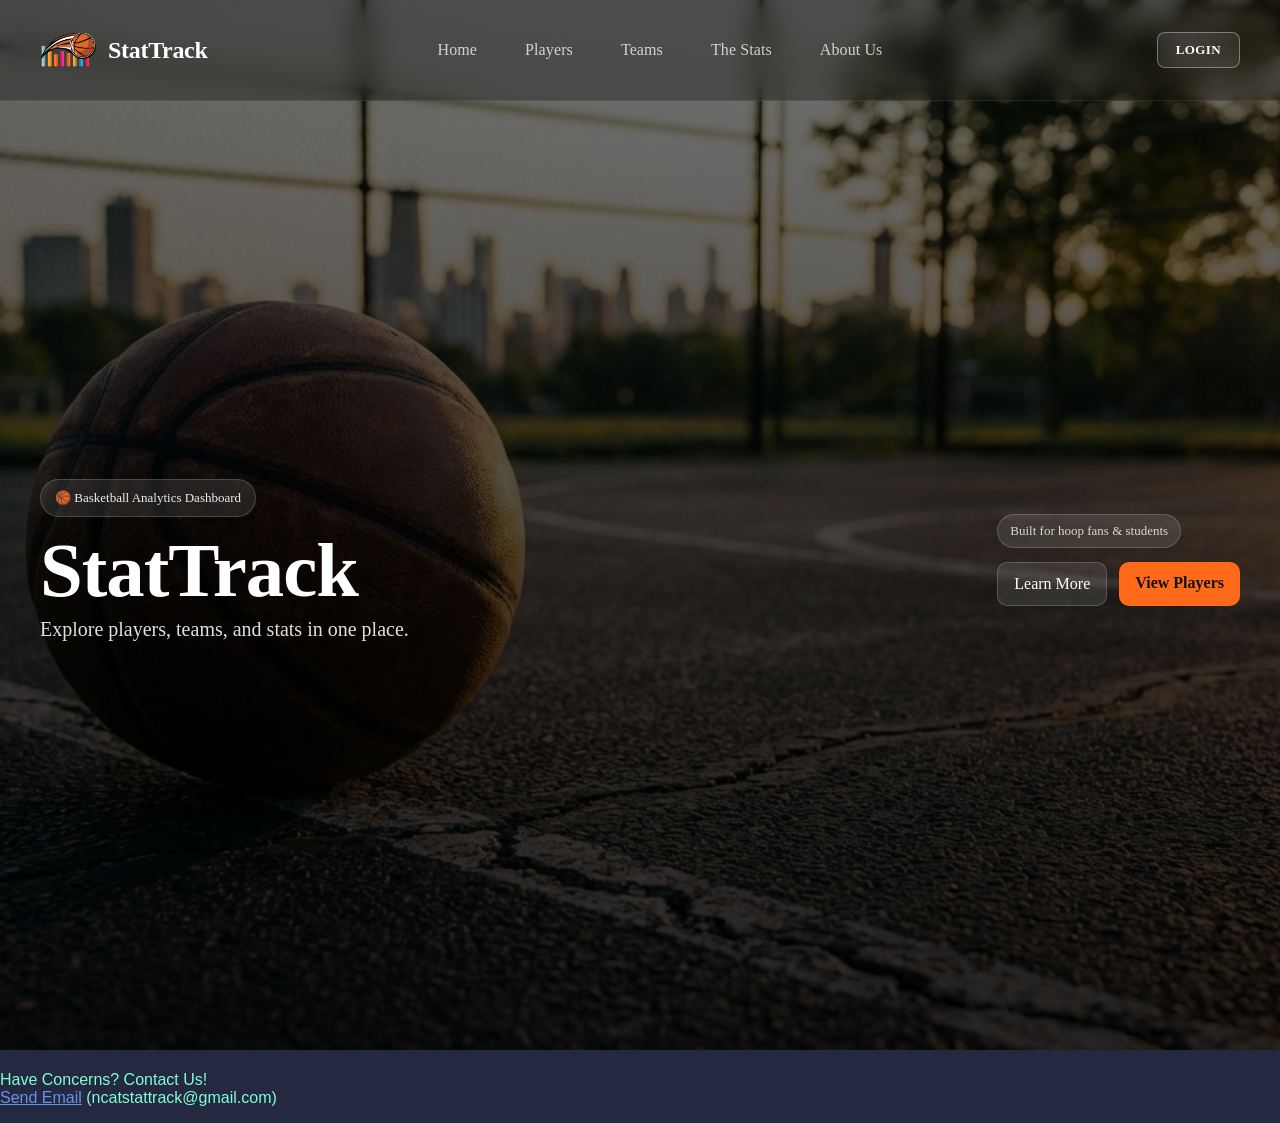
==== commit dbf84887: "Query Page and Account Updates" ====
--- a/index.html
+++ b/index.html
@@ -22,7 +22,7 @@
     <main class="home">
 
         <!-- TOP NAV / HEADER -->
-  <header class="home-topbar">
+        <header class="home-topbar">
 
             <div class="home-brand">
                 <img src="stattrack_logo.png" alt="StatTrack Logo" class="home-logo">
@@ -37,10 +37,8 @@
                 <a href="aboutus.html">About Us</a>
             </nav>
 
-            <!-- Login Button (kept from your current version) -->
-            <div id="login-container">
-                <a href="login.html">LOGIN / SIGNUP</a>
-            </div>
+            <!-- Login Button -->
+            <div id="login-container"></div>
 
         </header>
 
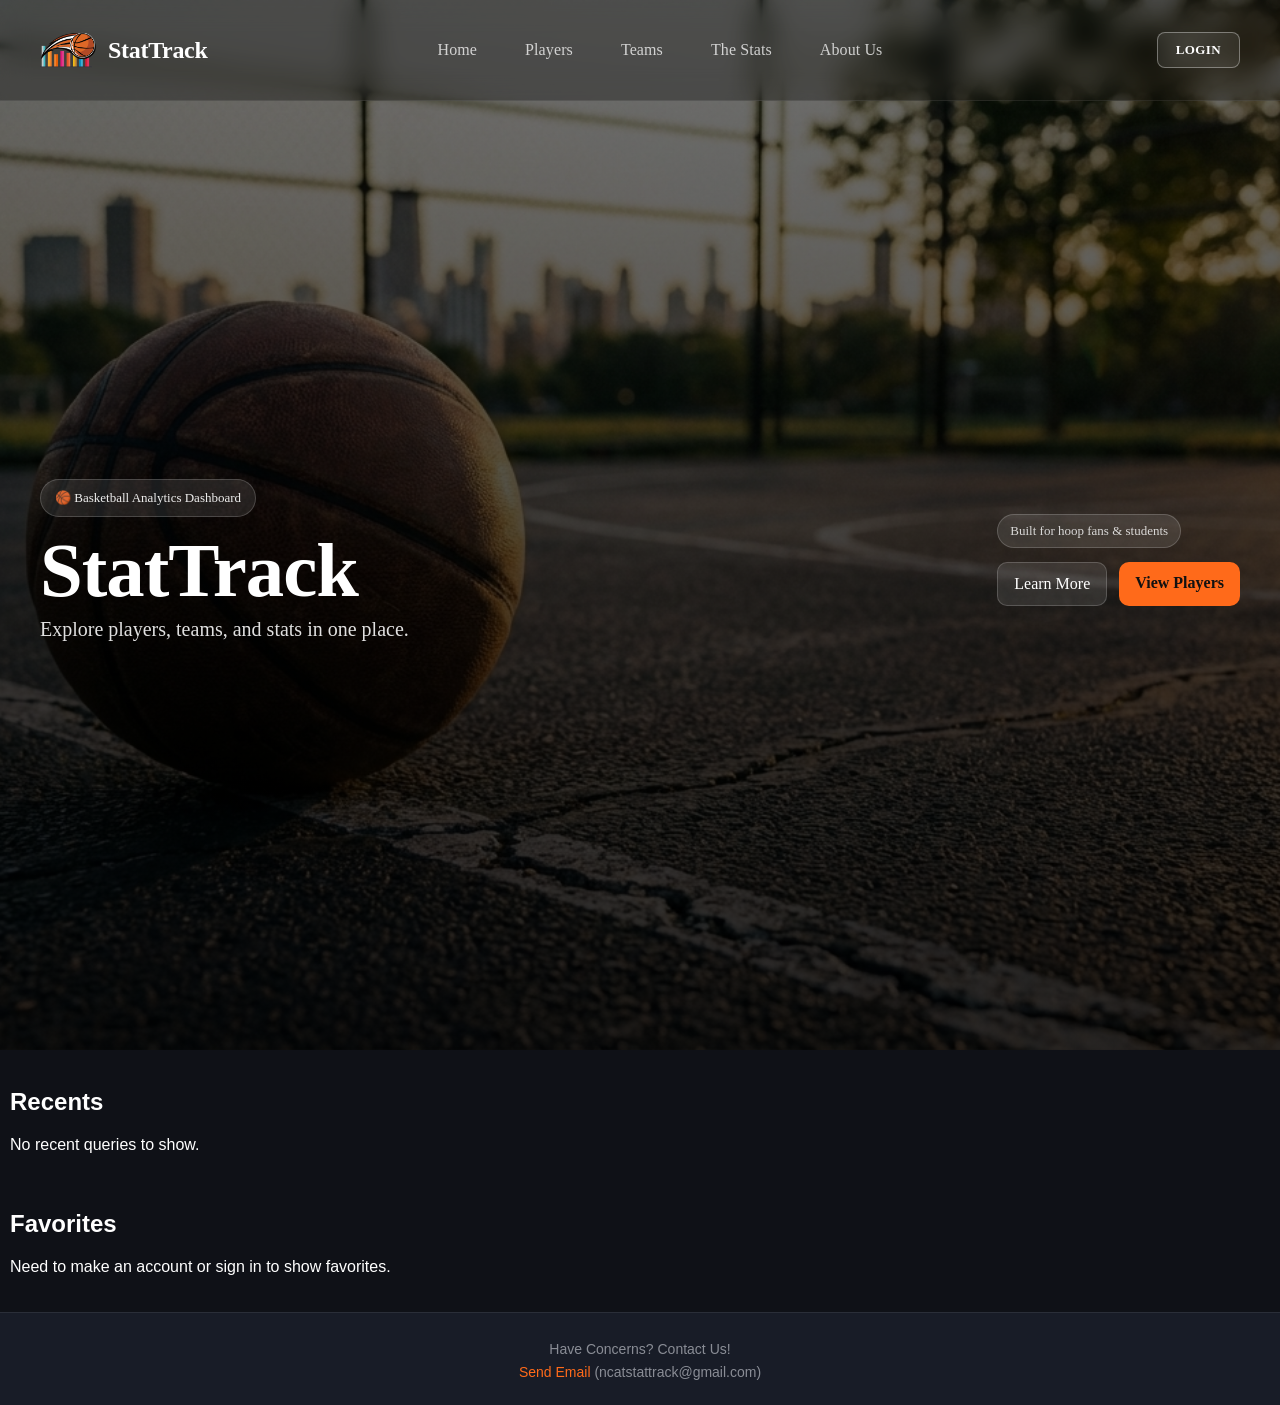
==== commit 1196218a: "Recent queries" ====
--- a/index.html
+++ b/index.html
@@ -74,7 +74,20 @@
 
     </main>
 
- 
+    <!-- Queries (Recents, Favorites)-->
+    <article id="queries">
+        <br>
+        <h2>Recents</h2>
+        <div id="recent-queries">
+            Loading...
+        </div>
+        <br><br>
+        <h2>Favorites</h2>
+        <div id="favorite-queries">
+            Loading...
+        </div>
+        <br><br>
+    </article>
 
     <!-- Site Footer -->
     <footer>
--- a/style.css
+++ b/style.css
@@ -1,3 +1,12 @@
+
+/* ── CSS Variables ── */
+:root {
+    --surface:   #181c27;
+    --border:    rgba(255,255,255,0.08);
+    --orange:    #ff6a1a;
+    --text-dim:  rgba(232,234,240,0.55);
+    --font:      'DM Sans', sans-serif;
+}
 
 header {
     box-shadow: 0 -5vh 0 7vh darkorange;
@@ -42,25 +51,13 @@
     font-family: Arial;
 }
 
-#footer-buffer {
-    height: 500px;
+#signup-link {
+    color: blue;
 }
 
-footer {
-    box-shadow: 0 50vh 0 50vh #242841;
-    background-color: #242841;
-    color: aquamarine;
-    font-family: Arial;
+#signup-link:visited {
+    color: blue;
 }
-
-footer a {
-    color: cornflowerblue;
-}
-
-footer a:visited {
-    color: cornflowerblue;
-}
-
 .simple-text {
     width: 725px;
     font-family: Arial;
@@ -134,4 +131,52 @@
   margin-left: -3px;
   margin-right: 300px;
   top: 0;
+}
+
+/* ── Footer ── */
+/*
+footer {
+    box-shadow: 0 50vh 0 50vh #242841;
+    background-color: #242841;
+    color: aquamarine;
+    font-family: Arial;
+}
+
+footer a {
+    color: cornflowerblue;
+}
+
+footer a:visited {
+    color: cornflowerblue;
+}
+*/
+#footer-buffer {
+    height: 500px;
+}
+footer {
+  background: var(--surface) !important;
+  background-color: var(--surface) !important;
+  box-shadow: 0 50vh 0 50vh var(--surface) !important;
+  border-top: 1px solid var(--border) !important;
+  color: var(--text-dim) !important;
+  font-family: var(--font) !important;
+  padding: 20px 40px !important;
+  text-align: center;
+}
+
+footer p {
+  margin: 0;
+  font-size: 14px;
+  line-height: 1.7;
+}
+
+footer a,
+footer a:visited {
+  color: var(--orange) !important;
+  text-decoration: none !important;
+  font-weight: 500;
+}
+
+footer a:hover {
+  text-decoration: underline !important;
 }
--- a/home.css
+++ b/home.css
@@ -238,6 +238,64 @@
   filter: brightness(1.05);
 }
 
+/* Queries */
+#queries {
+  background:#0f1117;
+  padding-left: 10px;
+  font-family: Arial;
+  color: white;
+}
+#queries table, th, td {
+  border: 1px solid white;
+  border-collapse: collapse;
+}
+#queries table, tr {
+  width: 750px;
+}
+#queries td {
+  padding: 0;
+  text-align: left;
+}
+#queries td {
+  padding: 0;
+  text-align: left;
+}
+#queries td a{
+  display: block;
+  width: 100%;
+  height: 100%;
+  padding: 10px;
+  text-decoration: none;
+}
+#query-link {
+  background:#0f1117;
+  transition: all 0.25s ease;
+}
+#query-link:hover{
+  background: white;
+}
+#query-link a {
+  color: white;
+  transition: all 0.25s ease;
+}
+#query-link:hover a {
+  color: #0f1117;
+}
+#query-link:visited a {
+  color: white;
+}
+#queries button {
+  background-color: #0f1117;
+  border: 1px solid white;
+  color: white;
+  font-size: medium;
+  transition: all 0.25s ease;
+}
+#queries button:hover {
+  background-color: white;
+  color: #0f1117;
+}
+
 /* ---- Mobile ---- */
 @media (max-width: 950px){
   /* keep it simple: hide center nav on small screens */
